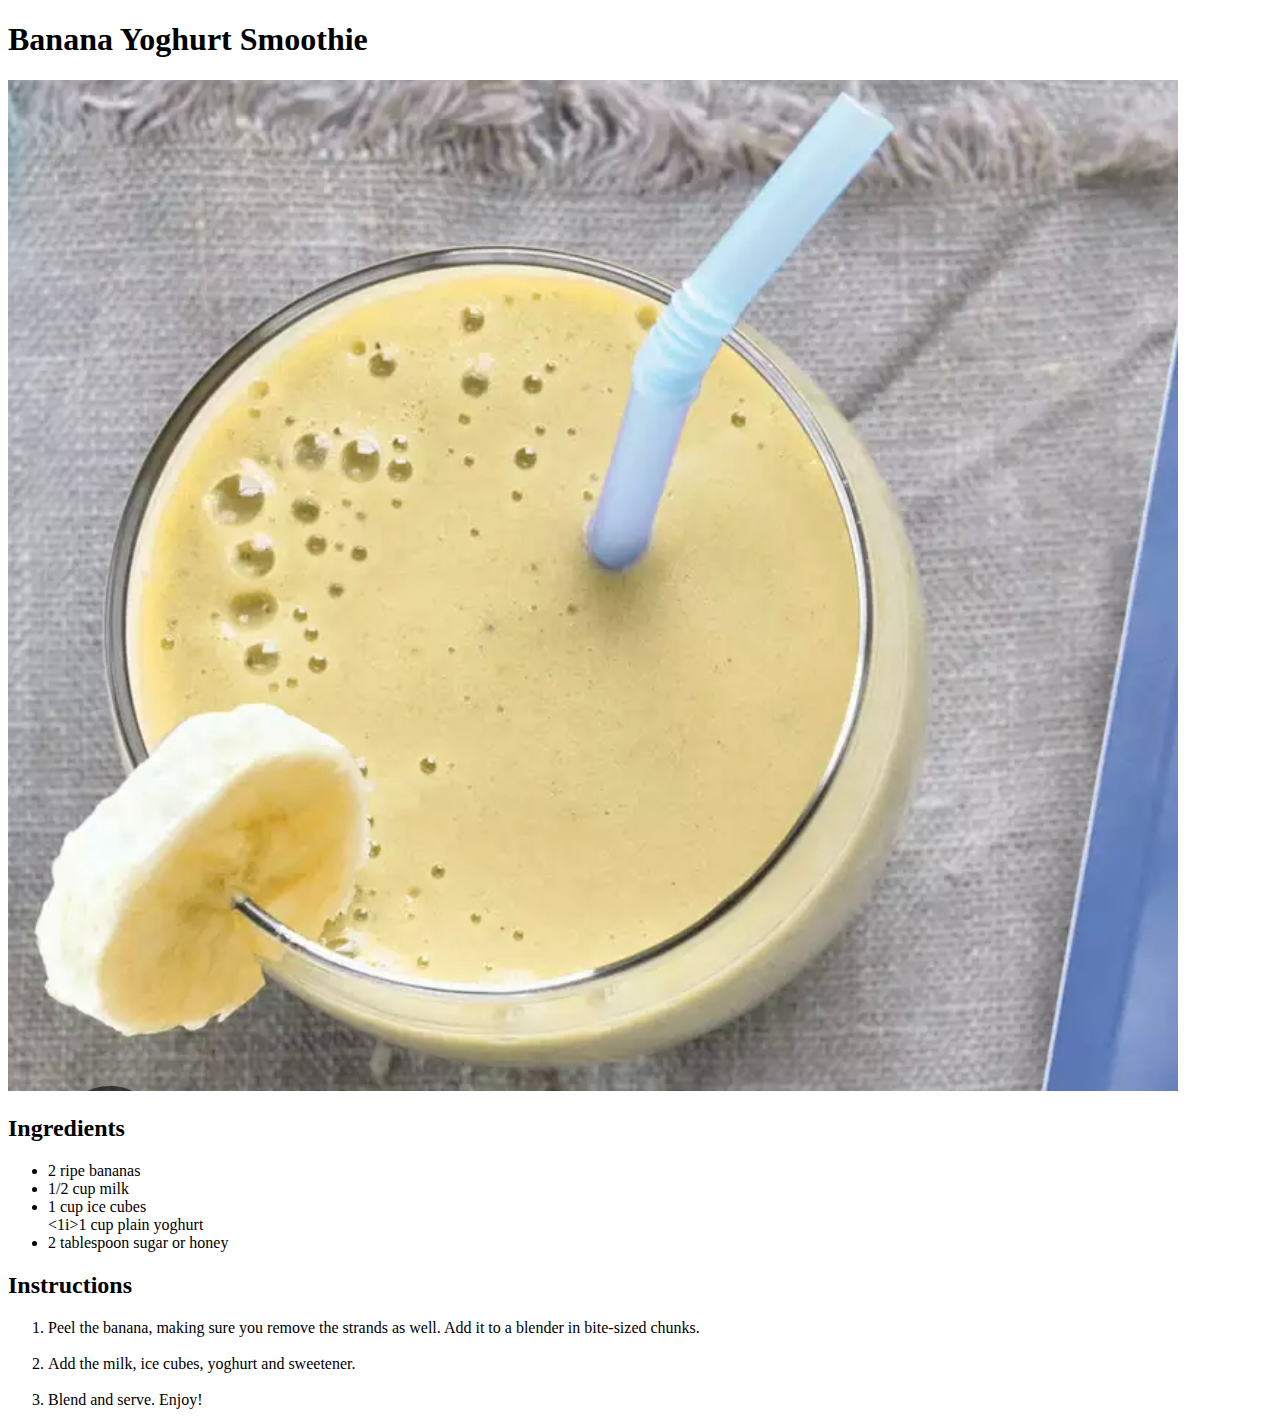
==== recipes/banana yoghurt smoothie.html @ ba192940 "adding 3 recipes" ====
<!DOCTYPE html>
<html lang="en">
    <head>
        <title></title>
    </head>

<body>
    <h1>Banana Yoghurt Smoothie</h1>
    
    <img src="../images/BananaYoghurtSmoothie.jpg" 
    alt="healthy and easy to prepare refreshment"> 
    
    <h2>Ingredients</h2>
    <ul>
        <li>2 ripe bananas</li>
        <li>1/2 cup milk</li>
        <li>1 cup ice cubes</li>
        <1i>1 cup plain yoghurt</1i>
        <li>2 tablespoon sugar or honey</li>
    </ul>

    <h2>Instructions</h2>
    <ol>
        <li>Peel the banana, making sure you remove the strands as well.
            Add it to a blender in bite-sized chunks.</li>
            <br>
        <li>Add the milk, ice cubes, yoghurt and sweetener.</li>
            <br>
        <li>Blend and serve. Enjoy!</li>
    </ol>


    </html>
</body>
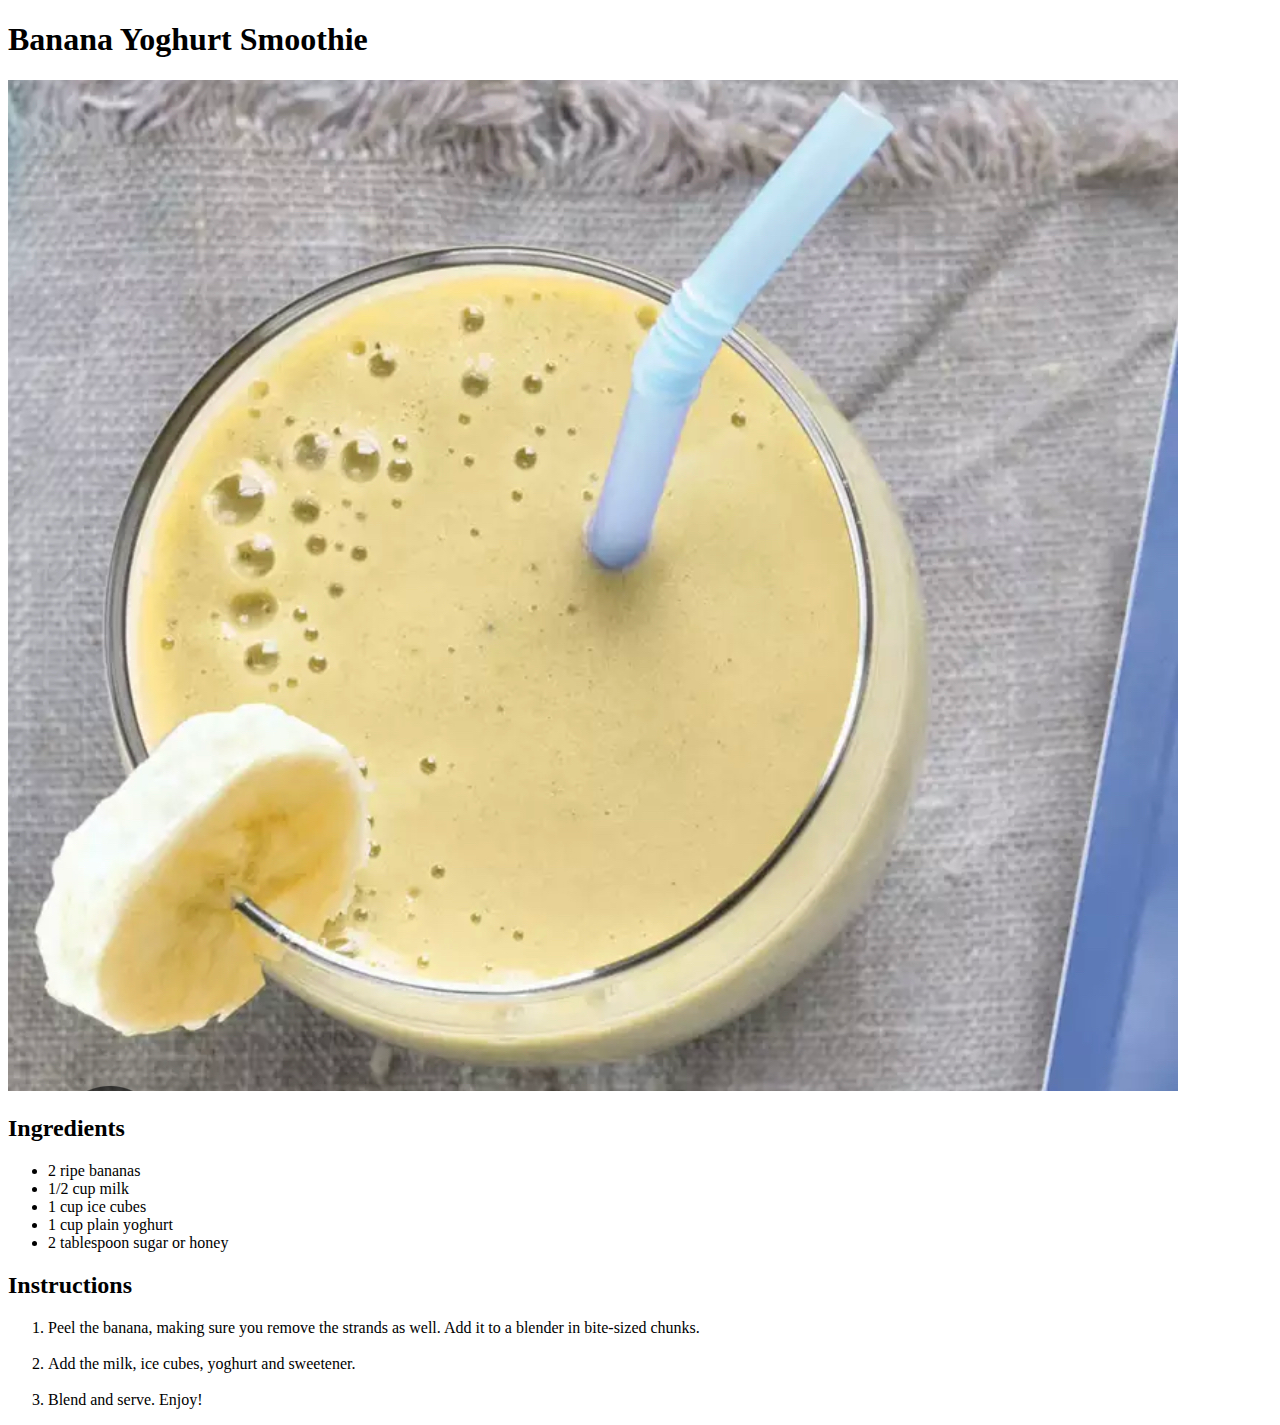
==== commit fdaf1b42: "fixed typos" ====
--- a/recipes/banana yoghurt smoothie.html
+++ b/recipes/banana yoghurt smoothie.html
@@ -15,7 +15,7 @@
         <li>2 ripe bananas</li>
         <li>1/2 cup milk</li>
         <li>1 cup ice cubes</li>
-        <1i>1 cup plain yoghurt</1i>
+        <li>1 cup plain yoghurt</li>
         <li>2 tablespoon sugar or honey</li>
     </ul>
 
